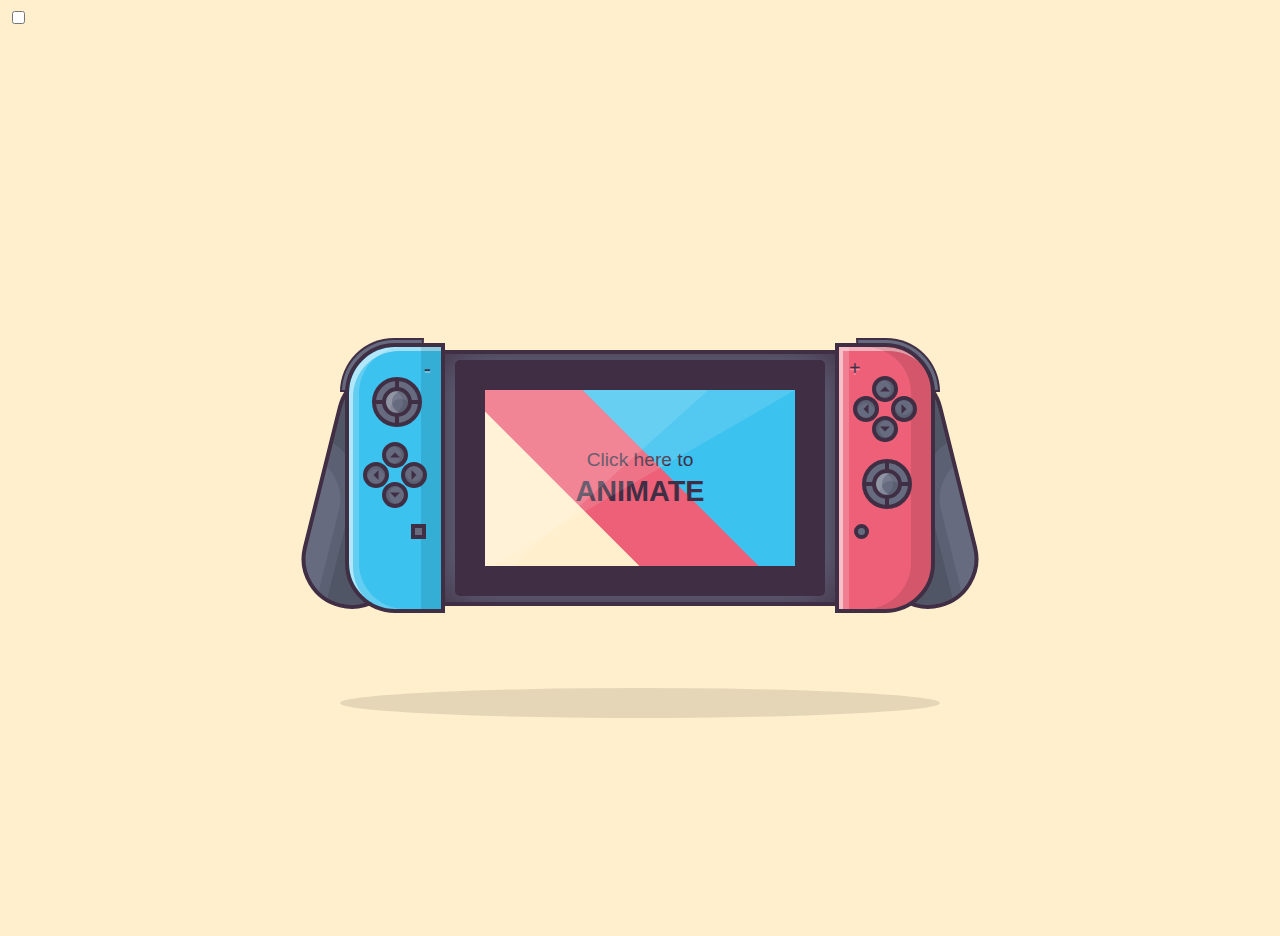
==== index.html @ ce37b519 "Add files via upload" ====
<!DOCTYPE html>
<html lang="en">
  <head>
    <meta charset="UTF-8" />
    <meta name="viewport" content="width=device-width, initial-scale=1.0" />
    <title>Document</title>
  </head>
  <style>
    * {
      box-sizing: border-box;
    }
    button {
      outline: 0 !important;
      cursor: pointer;
    }
    body {
      background-color: #ffefcc;
    }
    :root {
      --blue: #3cc2ef;
      --red: #ed6077;
      --grey: #666b80;
      --black: #402f44;
      --transp-black: rgba(0, 0, 0, 0.1);
      --stroke: 4px solid #402f44;
    }
    .nintendo-switch {
      display: flex;
      align-items: center;
      justify-content: center;
      height: 100vh;
      position: relative;
    }
    .actions {
      width: 100px;
      height: 270px;
      border-radius: 50px 0 0 50px;
      border: var(--stroke);
      text-align: center;
      position: relative;
      box-shadow: inset -20px 0 var(--transp-black),
        inset 10px 0 rgba(255, 255, 255, 0.2),
        inset 4px 4px rgba(255, 255, 255, 0.5);
    }
    .analogic {
      width: 50px;
      height: 50px;
      background-color: var(--grey);
      border-radius: 50%;
      border: var(--stroke);
      transform: translatex(50%);
      position: relative;
      margin: 30px 0 15px;
      left: -2px;
    }
    .analogic:after,
    .analogic:before {
      content: "";
      position: absolute;
      background-color: var(--black);
      width: 100%;
    }
    .analogic:before {
      width: 100%;
      height: 4px;
      left: 0;
      top: 50%;
      margin-top: -2px;
    }
    .analogic:after {
      height: 100%;
      width: 4px;
      margin-left: -2px;
    }
    .center-circle {
      background-color: inherit;
      border: inherit;
      border-radius: inherit;
      position: absolute;
      height: 30px;
      width: 30px;
      z-index: 2;
      top: 50%;
      left: 50%;
      margin-left: -15px;
      margin-top: -15px;
      box-shadow: inset -5px 0 var(--transp-black),
        inset 6px 0 rgba(255, 255, 255, 0.2),
        inset 4px 8px rgba(255, 255, 255, 0.1);
    }
    .actions.left {
      background-color: var(--blue);
    }
    .actions.right {
      background-color: var(--red);
      border-radius: 0 50px 50px 0;
    }
    .actions.right .analogic {
      top: 82px;
    }
    .actions.right .buttons {
      top: -66px;
    }
    .buttons {
      width: 70%;
      margin: 0 auto;
      position: relative;
    }
    .buttons button {
      border: var(--stroke);
      background-color: var(--grey);
      border-radius: 50%;
      width: 26px;
      height: 26px;
      padding: 0;
      color: var(--black);
      font-size: 12px;
      position: absolute;
      box-shadow: inset -3px 0 var(--transp-black);
    }
    .buttons button:after {
      content: "";
      width: 0;
      height: 0;
      border-left: 5px solid transparent;
      border-right: 5px solid transparent;
      border-bottom: 5px solid var(--black);
      transform: translate(-50%, -50%);
      position: absolute;
    }
    .buttons button:nth-child(1) {
      left: 0;
      top: 20px;
      transform: rotate(-90deg);
    }
    .buttons button:nth-child(2) {
      top: 0;
      left: 50%;
      margin-left: -13px;
    }
    .buttons button:nth-child(3) {
      right: 0;
      top: 20px;
      transform: rotate(90deg);
    }
    .buttons button:nth-child(4) {
      top: 40px;
      left: 50%;
      margin-left: -13px;
      transform: rotate(180deg);
    }
    .circle,
    .square {
      border: var(--stroke);
      background-color: var(--grey);
      width: 15px;
      height: 15px;
      position: absolute;
      bottom: 70px;
      right: 15px;
    }
    .circle {
      border-radius: 50%;
      left: 15px;
      right: auto;
    }
    .actions:after,
    .actions:before {
      content: "";
      position: absolute;
      background-color: var(--grey);
      z-index: -9;
    }
    .actions:after {
      border: var(--stroke);
      height: 90%;
      width: 100%;
      border-radius: 300px;
      top: 20px;
    }
    .actions.left:after {
      transform: rotate(14deg);
      left: -30px;
      box-shadow: inset -70px 100px var(--transp-black),
        inset -60px 80px var(--transp-black);
    }
    .actions.right:after {
      transform: rotate(-14deg);
      right: -30px;
      box-shadow: inset 70px 100px var(--transp-black),
        inset 60px 80px var(--transp-black);
    }

    .actions:before {
      width: 80px;
      height: 50px;
      top: -9px;
      border: 2px solid var(--black);
    }
    .actions.left:before {
      border-radius: 1000px 0;
      left: -9px;
    }
    .actions.right:before {
      border-radius: 0 1000px;
      right: -9px;
    }
    .minus,
    .plus {
      font-size: 20px;
      font-weight: bold;
      color: var(--black);
      position: absolute;
      top: 10px;
      text-shadow: 0 2px rgba(255, 255, 255, 0.3);
    }
    .minus {
      right: 10px;
    }
    .plus {
      left: 10px;
    }

    .middle {
      padding: 6px 10px;
      background-color: var(--grey);
      border-top: var(--stroke);
      border-bottom: var(--stroke);
      box-shadow: inset 0 0 50px var(--black);
      overflow: hidden;
    }

    .screen {
      border: 30px solid var(--black);
      background-color: var(--red);
      border-radius: 5px;
      width: 370px;
      height: 236px;
      overflow: hidden;
      position: relative;
      display: flex;
      align-items: center;
      justify-content: center;
      cursor: pointer;
    }
    .screen span {
      font-family: "Arial";
      color: var(--black);
      font-size: 1.2em;
      position: relative;
      opacity: 1;
      top: 0;
      text-align: center;
      animation: blindText 0.4s ease infinite;
      animation-direction: alternate;
      line-height: 1.6em;
      z-index: 9;
    }
    .screen strong {
      font-weight: bold;
      text-transform: uppercase;
      font-size: 1.5em;
    }
    .screen:after,
    .screen:before,
    .screen .glass,
    .screen .glass:after {
      content: "";
      width: 200%;
      height: 100%;
      position: absolute;
      transform: rotate(45deg);
    }
    .screen .glass,
    .screen .glass:after {
      transform: rotate(-30deg);
      background-color: rgba(255, 255, 255, 0.12);
      top: -100px;
      z-index: 99;
    }
    .screen .glass:after {
      transform: rotate(-12deg);
    }
    .screen:before {
      background-color: var(--blue);
      top: 0;
      left: 0;
    }
    .screen:after {
      background-color: #ffefcc;
      top: -20%;
      left: -130%;
    }
    .nintendo-switch:after {
      content: "";
      width: 600px;
      height: 30px;
      position: absolute;
      background-color: var(--transp-black);
      border-radius: 50%;
      bottom: 210px;
    }
    @keyframes blindText {
      0% {
        transform: scale(1);
      }
      100% {
        transform: scale(1.04);
      }
    }
    @keyframes hideText {
      0% {
        opacity: 1;
        top: 0;
      }
      100% {
        opacity: 0;
        top: 20px;
      }
    }
    @keyframes closeScreen {
      0% {
        transform: scalex(1);
      }
      100% {
        transform: scalex(0);
        width: 90px;
      }
    }

    @keyframes rotateBaseLeft {
      0% {
        transform: rotate(14deg);
        left: -30px;
      }
      100% {
        transform: rotate(-14deg);
        left: 30px;
        opacity: 0;
      }
    }
    @keyframes rotateBaseRight {
      0% {
        transform: rotate(-14deg);
        right: -30px;
      }
      100% {
        transform: rotate(14deg);
        right: 30px;
        opacity: 0;
      }
    }
    @keyframes topBottom {
      0% {
        top: 0;
      }
      25% {
        top: -40px;
      }
      50% {
        top: 40px;
      }
      100% {
        top: 0;
      }
    }
    @keyframes bottomTop {
      0% {
        top: 0;
      }
      25% {
        top: 40px;
      }
      50% {
        top: -40px;
      }
      100% {
        top: 0;
      }
    }
    @keyframes shadow {
      0% {
        width: 600px;
      }
      100% {
        width: 300px;
      }
    }
    @keyframes blueLine {
      0% {
        top: 0;
        transform: rotate(45deg);
      }
      8% {
        top: -110px;
        transform: rotate(0deg);
      }
      90% {
        top: -110px;
        transform: rotate(0deg);
      }
      100% {
        top: -200px;
        transform: rotate(0deg);
      }
    }
    @keyframes whiteLine {
      0% {
        top: 0;
        transform: rotate(45deg);
      }
      8% {
        top: 110px;
        transform: rotate(0deg);
      }
      90% {
        top: 110px;
        transform: rotate(0deg);
      }
      100% {
        top: 200px;
        transform: rotate(0deg);
      }
    }

    input[type="checkbox"]:checked + .nintendo-switch .screen {
      animation: closeScreen 0.5s ease-out 0.2s;
      animation-fill-mode: forwards;
    }
    input[type="checkbox"]:checked + .nintendo-switch .screen span {
      animation: hideText 0.5s ease-out 0.6;
      animation-fill-mode: forwards;
    }

    input[type="checkbox"]:checked + .nintendo-switch .actions.left:after {
      animation: rotateBaseLeft 0.5s ease-out;
      animation-fill-mode: forwards;
    }

    input[type="checkbox"]:checked + .nintendo-switch .actions.right:after {
      animation: rotateBaseRight 0.5s ease-out;
      animation-fill-mode: forwards;
    }
    input[type="checkbox"]:checked + .nintendo-switch .actions.right {
      animation: topBottom 2s cubic-bezier(0.02, 0.45, 0, 1.4) 0.8s;
      animation-fill-mode: forwards;
    }
    input[type="checkbox"]:checked + .nintendo-switch .actions.left {
      animation: bottomTop 2s cubic-bezier(0.02, 0.45, 0, 1.4) 0.9s;
      animation-fill-mode: forwards;
    }
    input[type="checkbox"]:checked + .nintendo-switch:after {
      animation: shadow 0.5s ease-out 0.2s;
      animation-fill-mode: forwards;
    }
    input[type="checkbox"]:checked + .nintendo-switch .screen:before {
      animation: blueLine 3s ease-out;
      animation-fill-mode: forwards;
    }
    input[type="checkbox"]:checked + .nintendo-switch .screen:after {
      animation: blueLine 3s ease-out 0.4;
      animation-fill-mode: forwards;
    }
  </style>
  <body>
    <input type="checkbox" id="screen" name="screen" />
    <main class="nintendo-switch">
      <aside class="actions left">
        <i class="minus">-</i>
        <div class="analogic">
          <div class="center-circle"></div>
        </div>
        <div class="buttons">
          <button></button>
          <button></button>
          <button></button>
          <button></button>
        </div>
        <div class="square"></div>
      </aside>
      <label class="middle" for="screen">
        <div class="screen">
          <div class="glass"></div>
          <span
            >Click here to <br />
            <strong>Animate</strong>
          </span>
        </div>
      </label>

      <aside class="actions right">
        <i class="plus">+</i>
        <div class="analogic">
          <div class="center-circle"></div>
        </div>
        <div class="buttons">
          <button></button>
          <button></button>
          <button></button>
          <button></button>
        </div>
        <div class="circle"></div>
      </aside>
    </main>
  </body>
</html>
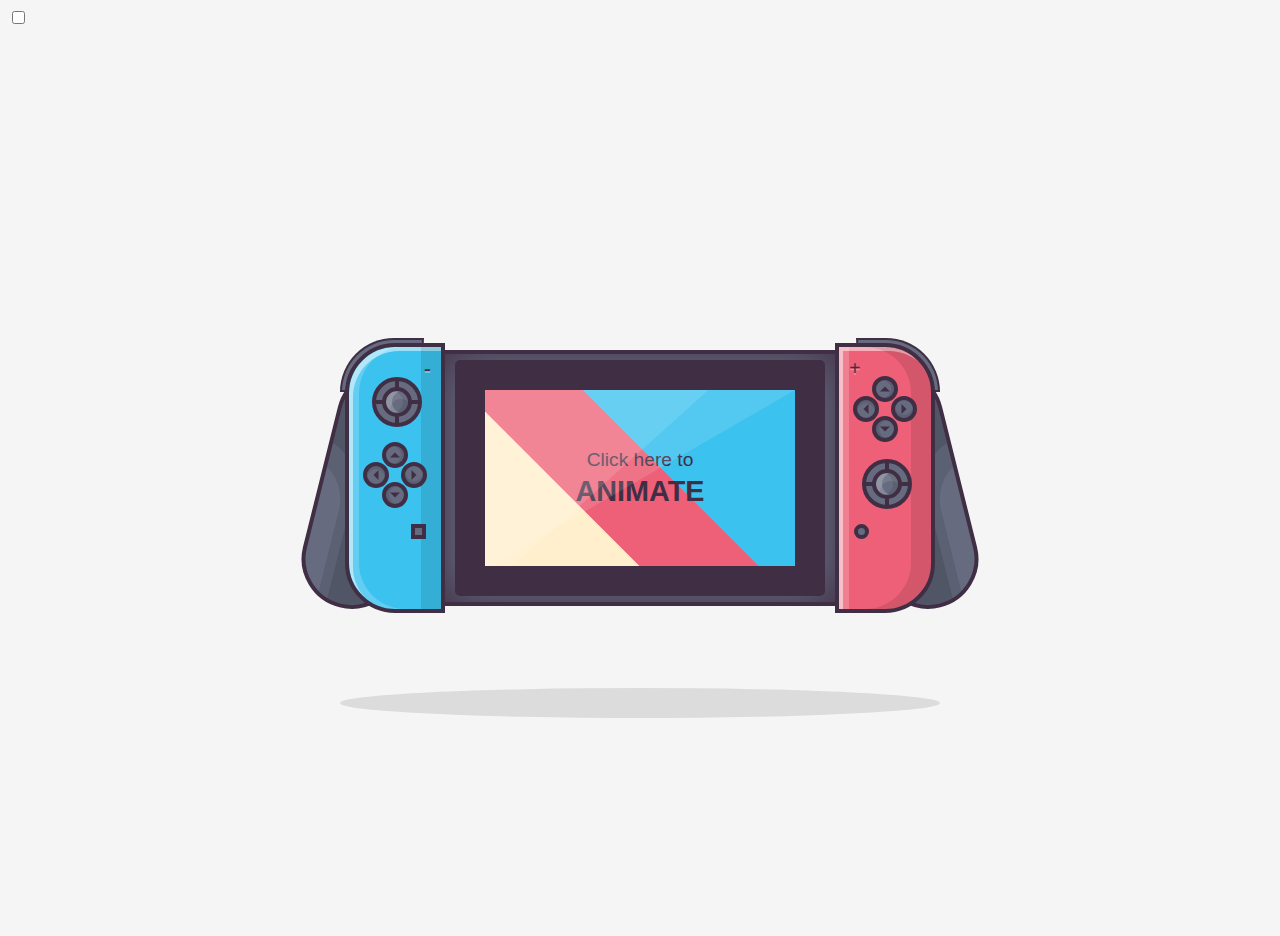
==== commit 8fb51c74: "Update index.html" ====
--- a/index.html
+++ b/index.html
@@ -14,7 +14,7 @@
       cursor: pointer;
     }
     body {
-      background-color: #ffefcc;
+      background-color: whitesmoke;
     }
     :root {
       --blue: #3cc2ef;
